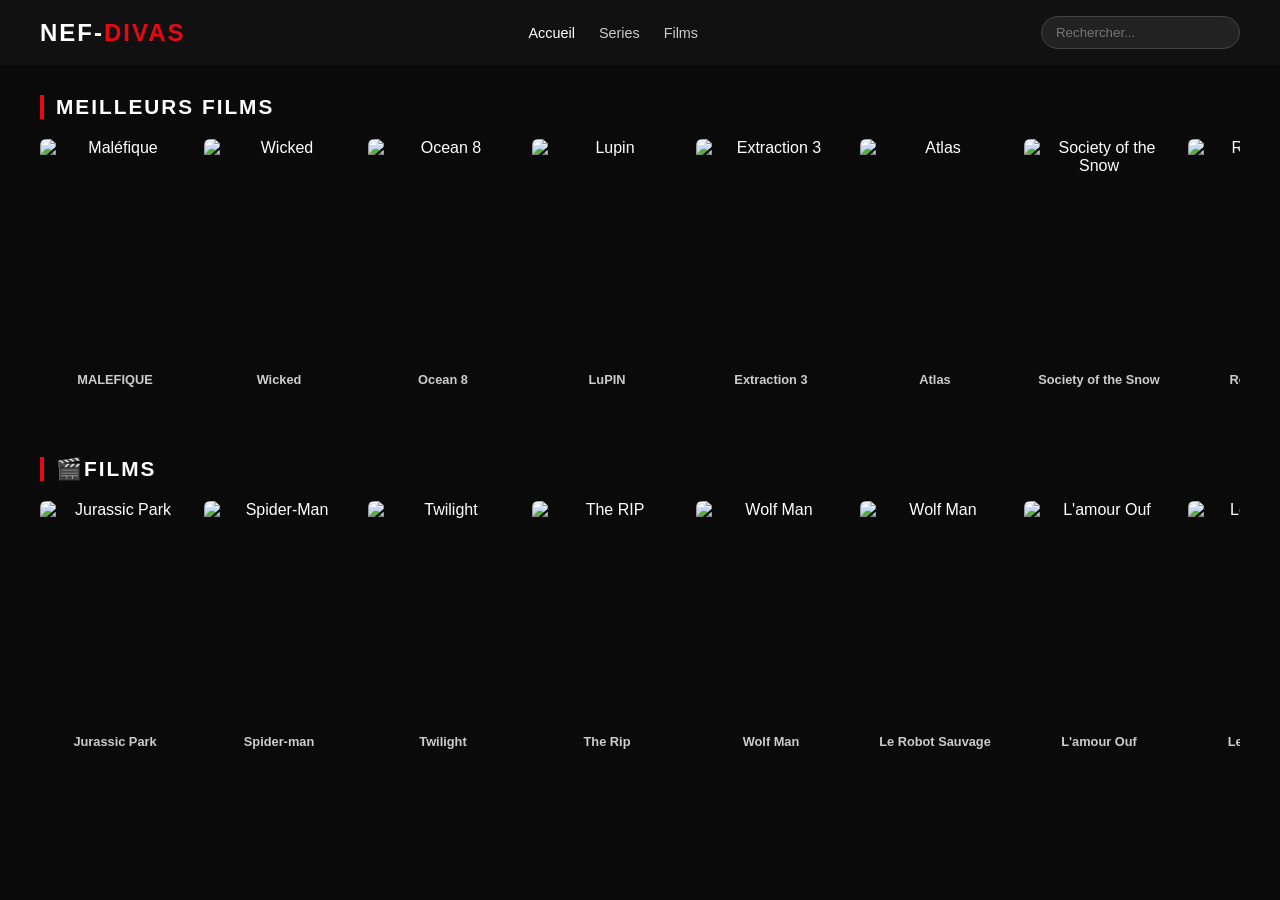
==== Films.html @ 5da708df "Ajout des sections films, serie et style" ====
<!DOCTYPE html>
<html lang="fr">
<head>
    <meta charset="UTF-8">
    <meta name="viewport" content="width=device-width, initial-scale=1.0">
    <title>The Trailers</title>
    <link rel="stylesheet" href="style.css">
</head>
<body>
    <header>
        <nav class="navbar">
            <h1 class="logo">NEF-<span>DIVAS</span></h1>
            <ul class="nav-links">
                <li><a href="index.html" class="active">Accueil</a></li>
                <li><a href="SERIE.HTML">Series</a></li>
                <li><a href="films.html">Films</a></li>
                
            </ul>
            <div class="search-bar">
                <input type="text" placeholder="Rechercher...">
            </div>
        </nav>
    </header>

    <main class="main-content">
        <section class="left-side">
            <h2 class="section-title">MEILLEURS FILMS</h2>
            <div class="films-grid">

                <div class="card">
                    <div class="poster">
                        <img src="https://i.pinimg.com/736x/15/4a/66/154a6638fcf59b56b0a4aaf052752aa8.jpg" alt="Maléfique">
                        <div class="overlay">
                            <p>Maléfique</p>
                            <div class="overlay-btns">
                                <button class="btn-play">▶ Lire</button>
                                <button class="btn-info">ⓘ Info</button>
                            </div>
                        </div>
                    </div>
                    <h3>MALEFIQUE</h3>
                </div>

                <div class="card">
                    <div class="poster">
                        <img src="https://i.pinimg.com/736x/04/8e/75/048e7543f009bfad7abf65181241eef9.jpg" alt="Wicked">
                        <div class="overlay">
                            <p>Wicked</p>
                            <div class="overlay-btns">
                                <button class="btn-play">▶ Lire</button>
                                <button class="btn-info">ⓘ Info</button>
                            </div>
                        </div>
                    </div>
                    <h3>Wicked</h3>
                </div>

                <div class="card">
                    <div class="poster">
                        <img src="https://i.pinimg.com/736x/54/ca/aa/54caaa9830d9a902f3cc82176be6def9.jpg" alt="Ocean 8">
                        <div class="overlay">
                            <p>Ocean 8</p>
                            <div class="overlay-btns">
                                <button class="btn-play">▶ Lire</button>
                                <button class="btn-info">ⓘ Info</button>
                            </div>
                        </div>
                    </div>
                    <h3>Ocean 8</h3>
                </div>

                <div class="card">
                    <div class="poster">
                        <img src="https://i.pinimg.com/736x/9a/0a/c2/9a0ac21d7351d1af3bd57e0faf93a939.jpg" alt="Lupin">
                        <div class="overlay">
                            <p>Lupin</p>
                            <div class="overlay-btns">
                                <button class="btn-play">▶ Lire</button>
                                <button class="btn-info">ⓘ Info</button>
                            </div>
                        </div>
                    </div>
                    <h3>LuPIN</h3>
                </div>

                <div class="card">
                    <div class="poster">
                        <img src="https://i.pinimg.com/1200x/dd/eb/49/ddeb4921e03fa97bb57fb0ee68b2ad65.jpg" alt="Extraction 3">
                        <div class="overlay">
                            <p>Extraction 3</p>
                            <div class="overlay-btns">
                                <button class="btn-play">▶ Lire</button>
                                <button class="btn-info">ⓘ Info</button>
                            </div>
                        </div>
                    </div>
                    <h3>Extraction 3</h3>
                </div>

                <div class="card">
                    <div class="poster">
                        <img src="https://i.pinimg.com/736x/e3/3a/b1/e33ab19b80ca8c406f9d926259e1cffd.jpg" alt="Atlas">
                        <div class="overlay">
                            <p>Atlas</p>
                            <div class="overlay-btns">
                                <button class="btn-play">▶ Lire</button>
                                <button class="btn-info">ⓘ Info</button>
                            </div>
                        </div>
                    </div>
                    <h3>Atlas</h3>
                </div>

                <div class="card">
                    <div class="poster">
                        <img src="https://i.pinimg.com/736x/1d/32/ff/1d32ff3a2145c09cf907c6fd9e50eadc.jpg" alt="Society of the Snow">
                        <div class="overlay">
                            <p>Society of the Snow</p>
                            <div class="overlay-btns">
                                <button class="btn-play">▶ Lire</button>
                                <button class="btn-info">ⓘ Info</button>
                            </div>
                        </div>
                    </div>
                    <h3>Society of the Snow</h3>
                </div>

                <div class="card">
                    <div class="poster">
                        <img src="https://i.pinimg.com/736x/49/61/e9/4961e9ef38a5a24ad9b870c7d092c2d8.jpg" alt="Red Notice">
                        <div class="overlay">
                            <p>Red Notice</p>
                            <div class="overlay-btns">
                                <button class="btn-play">▶ Lire</button>
                                <button class="btn-info">ⓘ Info</button>
                            </div>
                        </div>
                    </div>
                    <h3>Red Notice</h3>
                </div>

                <div class="card">
                    <div class="poster">
                        <img src="https://i.pinimg.com/736x/8f/57/14/8f571424a780b199a6855fdb8e8512b4.jpg" alt="Fast & Furious">
                        <div class="overlay">
                            <p>Fast & Furious</p>
                            <div class="overlay-btns">
                                <button class="btn-play">▶ Lire</button>
                                <button class="btn-info">ⓘ Info</button>
                            </div>
                        </div>
                    </div>
                    <h3>Fast & Furious</h3>
                </div>

                <div class="card">
                    <div class="poster">
                        <img src="https://i.pinimg.com/736x/d7/88/50/d78850fb91f9eb52bbbef3f4dc103942.jpg" alt="Gran Turismo">
                        <div class="overlay">
                            <p>Gran Turismo</p>
                            <div class="overlay-btns">
                                <button class="btn-play">▶ Lire</button>
                                <button class="btn-info">ⓘ Info</button>
                            </div>
                        </div>
                    </div>
                    <h3>Gran Turismo</h3>
                </div>

                <div class="card">
                    <div class="poster">
                        <img src="https://i.pinimg.com/736x/f7/e0/7a/f7e07a528f957bf4587ea7575d6d33fe.jpg" alt="Project Power">
                        <div class="overlay">
                            <p>Project Power</p>
                            <div class="overlay-btns">
                                <button class="btn-play">▶ Lire</button>
                                <button class="btn-info">ⓘ Info</button>
                            </div>
                        </div>
                    </div>
                    <h3>Project Power</h3>
                </div>

                <div class="card">
                    <div class="poster">
                        <img src="https://i.pinimg.com/1200x/c1/f7/de/c1f7de930f7e4a41c7f0226260cf71a2.jpg" alt="The Wheel of Time">
                        <div class="overlay">
                            <p>The Wheel of Time</p>
                            <div class="overlay-btns">
                                <button class="btn-play">▶ Lire</button>
                                <button class="btn-info">ⓘ Info</button>
                            </div>
                        </div>
                    </div>
                    <h3>The Wheel of Time</h3>
                </div>

            </div>
        </section>
    </main>
    <main class="main-content">

    <section class="category-section">
        <h2 class="section-title">🎬FILMS</h2>
        <div class="films-grid">
            
            <div class="card">
                <div class="poster">
                    <img src="https://media.themoviedb.org/t/p/w188_and_h282_face/i268GVIlp777W1Ykws5R3LYYLIw.jpg" alt="Jurassic Park">
                    <div class="overlay">
                        <p>JURASSIC PARK</p>
                        <div class="overlay-btns">
                            <button class="btn-play">▶ Lire</button>
                            <button class="btn-info">ⓘ Info</button>
                        </div>
                    </div>
                </div>
                <h3>Jurassic Park</h3>
            </div>

            <div class="card">
                <div class="poster">
                    <img src="https://media.themoviedb.org/t/p/w188_and_h282_face/ydaJsTyrRimSQ1dTf2xvrmJKz5b.jpg" alt="Spider-Man">
                    <div class="overlay">
                        <p>SPIDER-MAN</p>
                        <div class="overlay-btns">
                            <button class="btn-play">▶ Lire</button>
                            <button class="btn-info">ⓘ Info</button>
                        </div>
                    </div>
                </div>
                <h3>Spider-man</h3>
            </div>

            <div class="card">
                <div class="poster">
                    <img src="https://media.themoviedb.org/t/p/w188_and_h282_face/8phJ4i9m1tBDJbOwwQPvdeWhN2h.jpg" alt="Twilight">
                    <div class="overlay">
                        <p>TWILIGHT</p>
                        <div class="overlay-btns">
                            <button class="btn-play">▶ Lire</button>
                            <button class="btn-info">ⓘ Info</button>
                        </div>
                    </div>
                </div>
                <h3>Twilight</h3>
            </div>

            <div class="card">
                <div class="poster">
                    <img src="https://media.themoviedb.org/t/p/w188_and_h282_face/hMoQlTlUlesatqxOtzVLZjkU9Wm.jpg" alt="The RIP">
                    <div class="overlay">
                        <p>THE RIP</p>
                        <div class="overlay-btns">
                            <button class="btn-play">▶ Lire</button>
                            <button class="btn-info">ⓘ Info</button>
                        </div>
                    </div>
                </div>
                <h3>The Rip</h3>
            </div>

            <div class="card">
                <div class="poster">
                    <img src="https://media.themoviedb.org/t/p/w188_and_h282_face/gtbPZdsBFG5N8EoobxhDDwzV2Qi.jpg" alt="Wolf Man">
                    <div class="overlay">
                        <p>WOLF MAN</p>
                        <div class="overlay-btns">
                            <button class="btn-play">▶ Lire</button>
                            <button class="btn-info">ⓘ Info</button>
                        </div>
                    </div>
                </div>
                <h3>Wolf Man</h3>
            </div>
             <div class="card">
                <div class="poster">
                    <img src="https://media.themoviedb.org/t/p/w188_and_h282_face/2IUCa73cvvIgZSiJcNtPBf4L5iF.jpg" alt="Wolf Man">
                    <div class="overlay">
                        <p>LE ROBOT SAUVAGE</p>
                        <div class="overlay-btns">
                            <button class="btn-play">▶ Lire</button>
                            <button class="btn-info">ⓘ Info</button>
                        </div>
                    </div>
                </div>
                <h3>Le Robot Sauvage</h3>
            </div>
            <div class="card">
                <div class="poster">
                    <img src="https://media.themoviedb.org/t/p/w188_and_h282_face/6akNNv4KyrguZUiG4uemfV6toVq.jpg" alt="L'amour Ouf">
                    <div class="overlay">
                        <p>L'AMOUR OUF</p>
                        <div class="overlay-btns">
                            <button class="btn-play">▶ Lire</button>
                            <button class="btn-info">ⓘ Info</button>
                        </div>
                    </div>
                </div>
                <h3>L'amour Ouf</h3>
            </div>
            <div class="card">
                <div class="poster">
                    <img src="https://media.themoviedb.org/t/p/w188_and_h282_face/t30GjttOdb5At1sYy8b3TOwFgWV.jpg" alt="Les évadés">
                    <div class="overlay">
                        <p>LES EVADES</p>
                        <div class="overlay-btns">
                            <button class="btn-play">▶ Lire</button>
                            <button class="btn-info">ⓘ Info</button>
                        </div>
                    </div>
                </div>
                <h3>Les Evadés</h3>
            </div>
            <div class="card">
                <div class="poster">
                    <img src="https://media.themoviedb.org/t/p/w188_and_h282_face/7uuZUh6aEcDy1BaJn4IbTWGdNE0.jpg" alt="Sous écrous">
                    <div class="overlay">
                        <p>SOUS ECROUS</p>
                        <div class="overlay-btns">
                            <button class="btn-play">▶ Lire</button>
                            <button class="btn-info">ⓘ Info</button>
                        </div>
                    </div>
                </div>
                <h3>Sous écrous</h3>
            </div>

        </div>
    </section>
</main>


    

</body>
</html>
---- style.css ----
* {
    margin: 0;
    padding: 0;
    box-sizing: border-box;
}

body {
    background: #0a0a0a;
    color: #fff;
    font-family: Arial, sans-serif;
}

.navbar {
    display: flex;
    align-items: center;
    justify-content: space-between;
    padding: 16px 40px;
    background: #111;
    position: sticky;
    top: 0;
    z-index: 100;
}

.logo {
    color: #fff;
    font-size: 1.5rem;
    letter-spacing: 2px;
}

.logo span {
    color: #e50914;
}

.nav-links {
    list-style: none;
    display: flex;
    gap: 24px;
}

.nav-links a {
    color: #ccc;
    text-decoration: none;
    font-size: 0.9rem;
    transition: color 0.2s;
}

.nav-links a:hover,
.nav-links a.active {
    color: #fff;
}

.search-bar input {
    padding: 8px 14px;
    border-radius: 20px;
    border: 1px solid #444;
    background: #222;
    color: #fff;
    outline: none;
}

.main-content {
    padding: 30px 40px;
}

.section-title {
    font-size: 1.3rem;
    margin-bottom: 20px;
    letter-spacing: 2px;
    color: #fff;
    border-left: 4px solid #e50914;
    padding-left: 12px;
}

.films-grid {
    display: grid;
    grid-auto-flow: column;
    grid-auto-columns: 150px;
    gap: 14px;
    overflow-x: auto;
    padding-bottom: 10px;
    scrollbar-width: none;
}

.films-grid::-webkit-scrollbar {
    display: none;
}

.card {
    flex: 0 0 150px;
    text-align: center;
}

.card h3 {
    font-size: 0.8rem;
    margin-top: 8px;
    color: #ccc;
}

.poster {
    position: relative;
    aspect-ratio: 2/3;
    overflow: hidden;
    border-radius: 6px;
}

.poster img {
    width: 100%;
    height: 100%;
    object-fit: cover;
    display: block;
    transition: transform 0.4s ease ,filter 0.3s;
}

.poster:hover img {
    filter: brightness(0.4);
    transform: scale(1.1);
}

.overlay {
    position: absolute;
    inset: 0;
    display: flex;
    flex-direction: column;
    align-items: center;
    justify-content: flex-end;
    padding: 12px 8px;
    opacity: 0;
    transition: opacity 0.3s;
    background: linear-gradient(to top, rgba(0,0,0,0.9), transparent);
}

.poster:hover .overlay {
    opacity: 1;
}

.overlay p {
    font-size: 0.75rem;
    font-weight: 600;
    color: #fff;
    margin-bottom: 8px;
    text-align: center;
}

.overlay-btns {
    display: flex;
    gap: 6px;
}

.btn-play {
    background: #fff;
    color: #000;
    border: none;
    padding: 5px 10px;
    font-size: 0.65rem;
    font-weight: 600;
    border-radius: 3px;
    cursor: pointer;
    transition: opacity 0.2s;
}

.btn-play:hover {
    opacity: 0.85;
}

.btn-info {
    background: rgba(255,255,255,0.2);
    color: #fff;
    border: 1px solid rgba(255,255,255,0.4);
    padding: 5px 10px;
    font-size: 0.65rem;
    font-weight: 600;
    border-radius: 3px;
    cursor: pointer;
    transition: opacity 0.2s;
}

.btn-info:hover {
    opacity: 0.85;
}
.trailer-check {
    display: none; 
}

.trailer-window {
    display: none; 
    position: fixed;
    top: 0;
    left: 0;
    width: 100%;
    height: 100%;
    background: rgba(0, 0, 0, 0.9);
    z-index: 2000;
}


.trailer-check:checked ~ .trailer-window {
    display: flex;
    justify-content: center;
    align-items: center;
}

.modal-content {
    position: relative;
    width: 80%;
    max-width: 800px;
    aspect-ratio: 16/9;
}

.modal-content iframe {
    width: 100%;
    height: 100%;
    border-radius: 8px;
}

.close-btn {
    position: absolute;
    top: -40px;
    right: 0;
    color: white;
    font-size: 40px;
    cursor: pointer;
}
.btn-play {
    cursor: pointer;
    display: inline-block;
    background: #fff;
    color: #000;
    padding: 5px 10px;
    border-radius: 3px;
    font-size: 0.65rem;
    font-weight: bold;
}
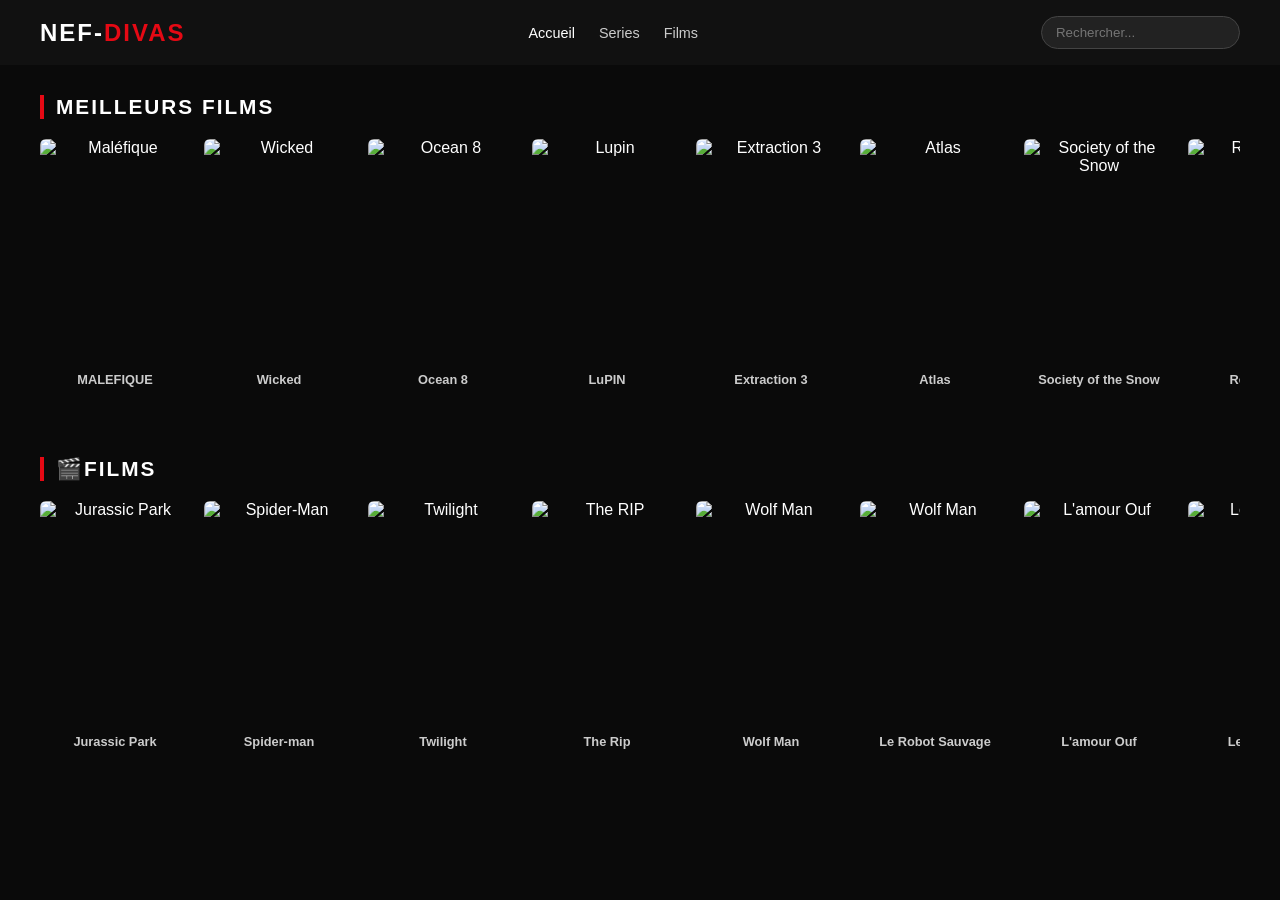
==== commit 9d33cc40: "renommation des noms des fichiers html et css" ====
--- a/Films.html
+++ b/Films.html
@@ -12,8 +12,8 @@
             <h1 class="logo">NEF-<span>DIVAS</span></h1>
             <ul class="nav-links">
                 <li><a href="index.html" class="active">Accueil</a></li>
-                <li><a href="SERIE.HTML">Series</a></li>
-                <li><a href="films.html">Films</a></li>
+                <li><a href="Serie.html">Series</a></li>
+                <li><a href="Films.html">Films</a></li>
                 
             </ul>
             <div class="search-bar">
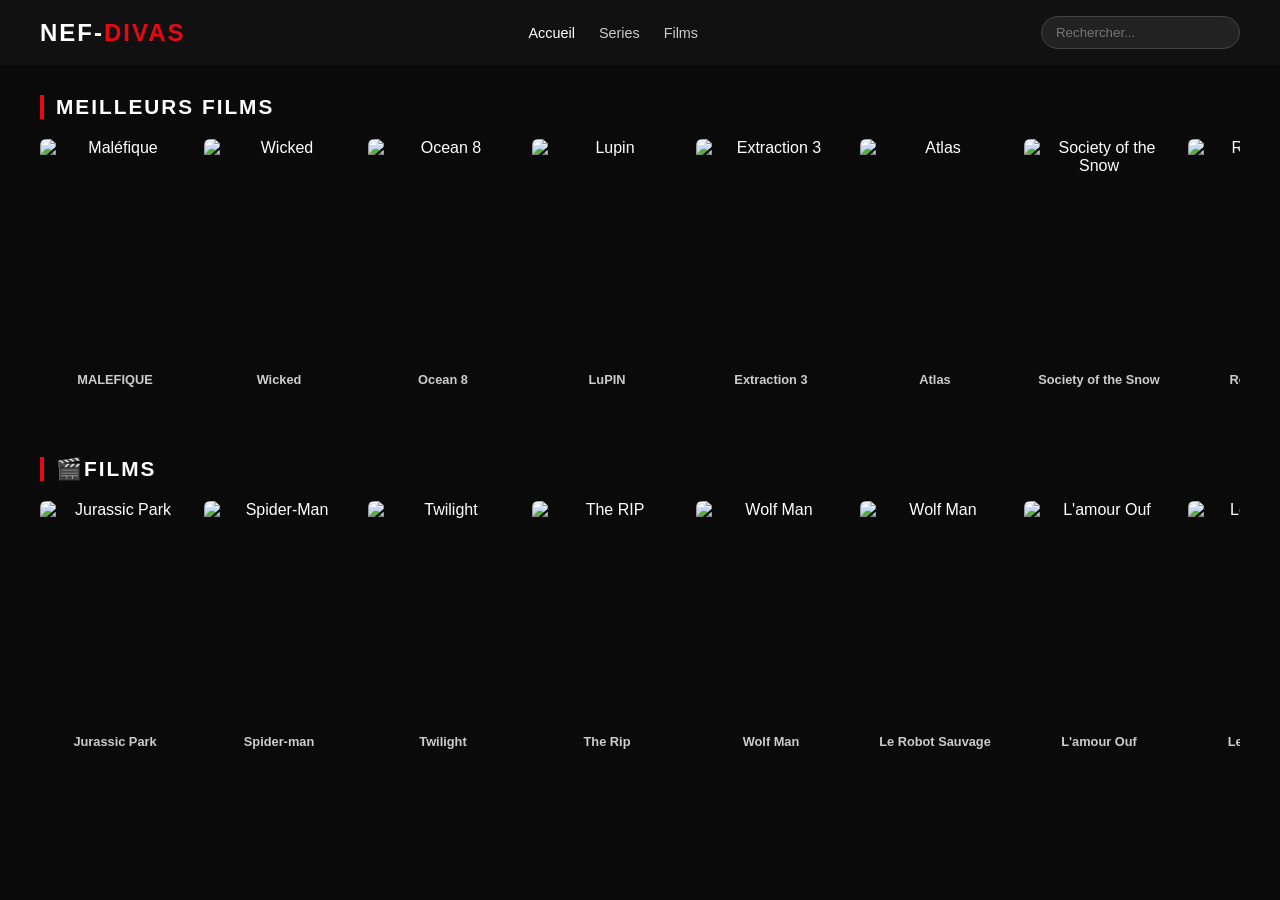
==== commit 3d8bdbf5: "correction des noms de fichiers html" ====
--- a/Films.html
+++ b/Films.html
@@ -12,8 +12,8 @@
             <h1 class="logo">NEF-<span>DIVAS</span></h1>
             <ul class="nav-links">
                 <li><a href="index.html" class="active">Accueil</a></li>
-                <li><a href="Serie.html">Series</a></li>
-                <li><a href="Films.html">Films</a></li>
+                <li><a href="series.html">Series</a></li>
+                <li><a href="films.html">Films</a></li>
                 
             </ul>
             <div class="search-bar">
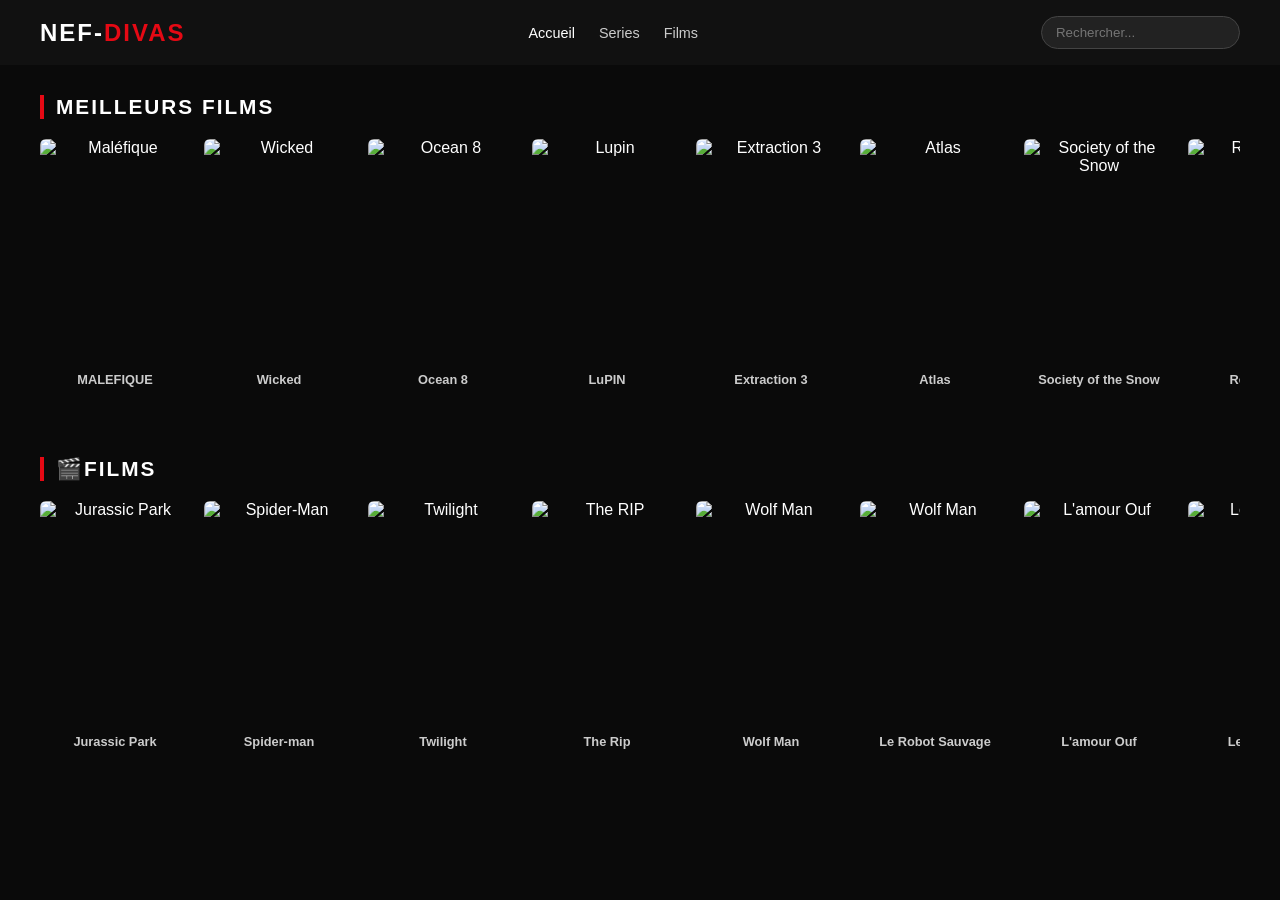
==== commit 11f38835: "Résolution de problème" ====
--- a/Films.html
+++ b/Films.html
@@ -13,7 +13,7 @@
             <ul class="nav-links">
                 <li><a href="index.html" class="active">Accueil</a></li>
                 <li><a href="series.html">Series</a></li>
-                <li><a href="films.html">Films</a></li>
+                <li><a href="Films.html">Films</a></li>
                 
             </ul>
             <div class="search-bar">
